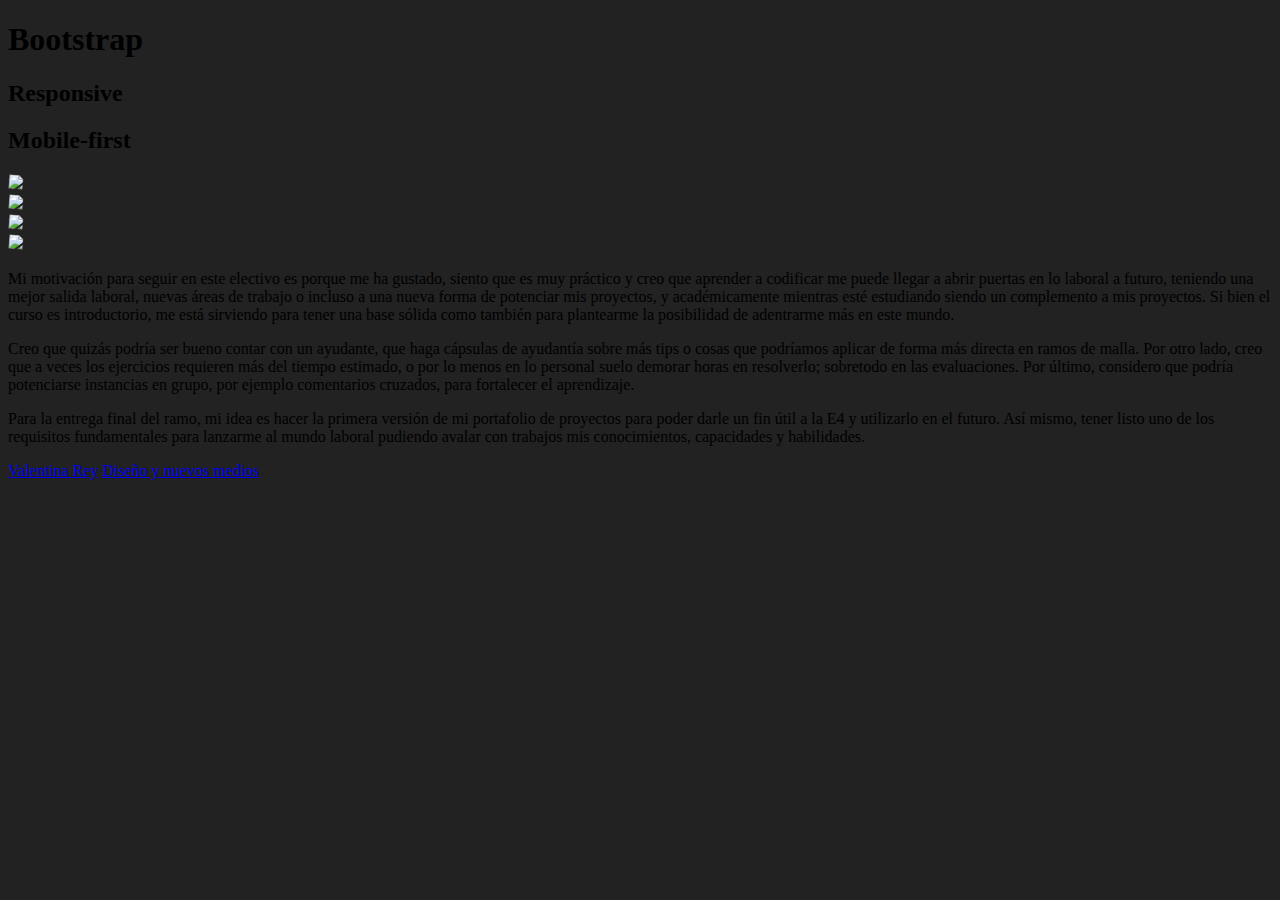
==== index.html @ e432c3e5 "Add files via upload" ====
<!DOCTYPE html>
<html lang="es">
    <head>
        <meta charset="utf-8" />
        <meta name="viewport" content="width=device-width, initial-scale=1" />
        <meta name="description" content="Diseño y nuevos medios, segunda versión remota">
        <link href="https://cdn.jsdelivr.net/npm/bootstrap@5.0.0-beta1/dist/css/bootstrap.min.css" rel="stylesheet" integrity="sha384-giJF6kkoqNQ00vy+HMDP7azOuL0xtbfIcaT9wjKHr8RbDVddVHyTfAAsrekwKmP1" crossorigin="anonymous" />
        <link href="style.css" rel="stylesheet" />
        <title>DNO037vR2 &#127959;</title>
    </head>
    <body>
        <header class="container-fluid">
            <div class="row">
                <div class="col text-center"><h1 class="fs-4 pt-4 text-white">Bootstrap</h1></div>
                <div class="col text-center"><h2 class="fs-5 pt-4 text-white-50">Responsive</h2></div>
                <div class="col text-center"><h2 class="fs-5 pt-4 text-white-50">Mobile-first</h2></div>
            </div>
        </header>
        <aside class="container-fluid">
            <div class="row pt-4 pb-5 mx-5">
                <div class="col-sm-6 col-lg-3 p-4">
                    <a target="_blank" href="https://cannesprlions.com/en/lionsnews/new-uses/" rel="noopener noreferrer">
                        <img src="images_portada/fast_and_furious.png" class="shadow img-fluid" onmousemove="primeraRevista()" onmouseleave="nada()" />
                    </a>
                </div>
                <div class="col-sm-6 col-lg-3 p-4">
                    <a target="_blank" href="https://cannesprlions.com/en/lionsnews/community/" rel="noopener noreferrer">
                        <img src="images_portada/harry_potter_10.png" class="shadow img-fluid" onmousemove="segundaRevista()" onmouseleave="nada()" />
                    </a>
                </div>
                <div class="col-sm-6 col-lg-3 p-4">
                    <a target="_blank" href="https://cannesprlions.com/en/lionsnews/human-power/" rel="noopener noreferrer">
                        <img src="images_portada/oscars.png" class="shadow img-fluid" onmousemove="terceraRevista()" onmouseleave="nada()" />
                    </a>
                </div>
                <div class="col-sm-6 col-lg-3 p-4">
                    <a target="_blank" href="https://cannesprlions.com/en/lionsnews/mismatches/" rel="noopener noreferrer">
                        <img src="images_portada/star_wars.png" class="shadow img-fluid" onmousemove="cuartaRevista()" onmouseleave="nada()" />
                    </a>
                </div>
            </div>
        </aside>
        <main class="container-fluid bg-light">
            <div class="container">
                <div class="row">
                    <div class="col-10 col-sm-9 col-md-8 col-lg-7 mx-auto my-5">
                        <p class="lead">Mi motivación para seguir en este electivo es porque me ha gustado, siento que es muy práctico y creo que aprender a codificar me puede llegar a abrir puertas en lo laboral a futuro, teniendo una mejor salida laboral, nuevas áreas de trabajo o incluso a una nueva forma de potenciar mis proyectos, y académicamente mientras esté estudiando siendo un complemento a mis proyectos. Si bien el curso es introductorio, me está sirviendo para tener una base sólida como también para plantearme la posibilidad de adentrarme más en este mundo.</p>
                        <p>Creo que quizás podría ser bueno contar con un ayudante, que haga cápsulas de ayudantía sobre más tips o cosas que podríamos aplicar de forma más directa en ramos de malla. Por otro lado, creo que a veces los ejercicios requieren más del tiempo estimado, o por lo menos en lo personal suelo demorar horas en resolverlo; sobretodo en las evaluaciones. Por último, considero que podría potenciarse instancias en grupo, por ejemplo comentarios cruzados, para fortalecer el aprendizaje.</p>
                        <p>Para la entrega final del ramo, mi idea es hacer la primera versión de mi portafolio de proyectos para poder darle un fin útil a la E4 y utilizarlo en el futuro. Así mismo, tener listo uno de los requisitos fundamentales para lanzarme al mundo laboral pudiendo avalar con trabajos mis conocimientos, capacidades y habilidades.</p>
                    </div>
                </div>
            </div>
        </main>
        <footer class="container">
            <div class="row">
                <div class="col-10 col-sm-9 col-md-8 col-lg-7 mx-auto pt-4 pb-2">
                    <p class="text-white small d-flex justify-content-between align-items-center"><a href="#" class="link-light">Valentina Rey</a> <a href="#" class="link-light">Diseño y nuevos medios</a></p>
                </div>
            </div>
        </footer>
        <script src="https://cdn.jsdelivr.net/npm/bootstrap@5.0.0-beta1/dist/js/bootstrap.bundle.min.js" integrity="sha384-ygbV9kiqUc6oa4msXn9868pTtWMgiQaeYH7/t7LECLbyPA2x65Kgf80OJFdroafW" crossorigin="anonymous"></script>
        <script src="script.js"></script>
    </body>
</html>
---- style.css ----
@charset "UTF-8";

* {
    transition: all ease 0.5s;
}
:hover {
    transition: all ease 0.5s;
}
body {
    background: #222;
}
aside img {
    transform: rotate(5deg) scale(0.9);
}
aside img:hover {
    transform: rotate(0) scale(1);
}
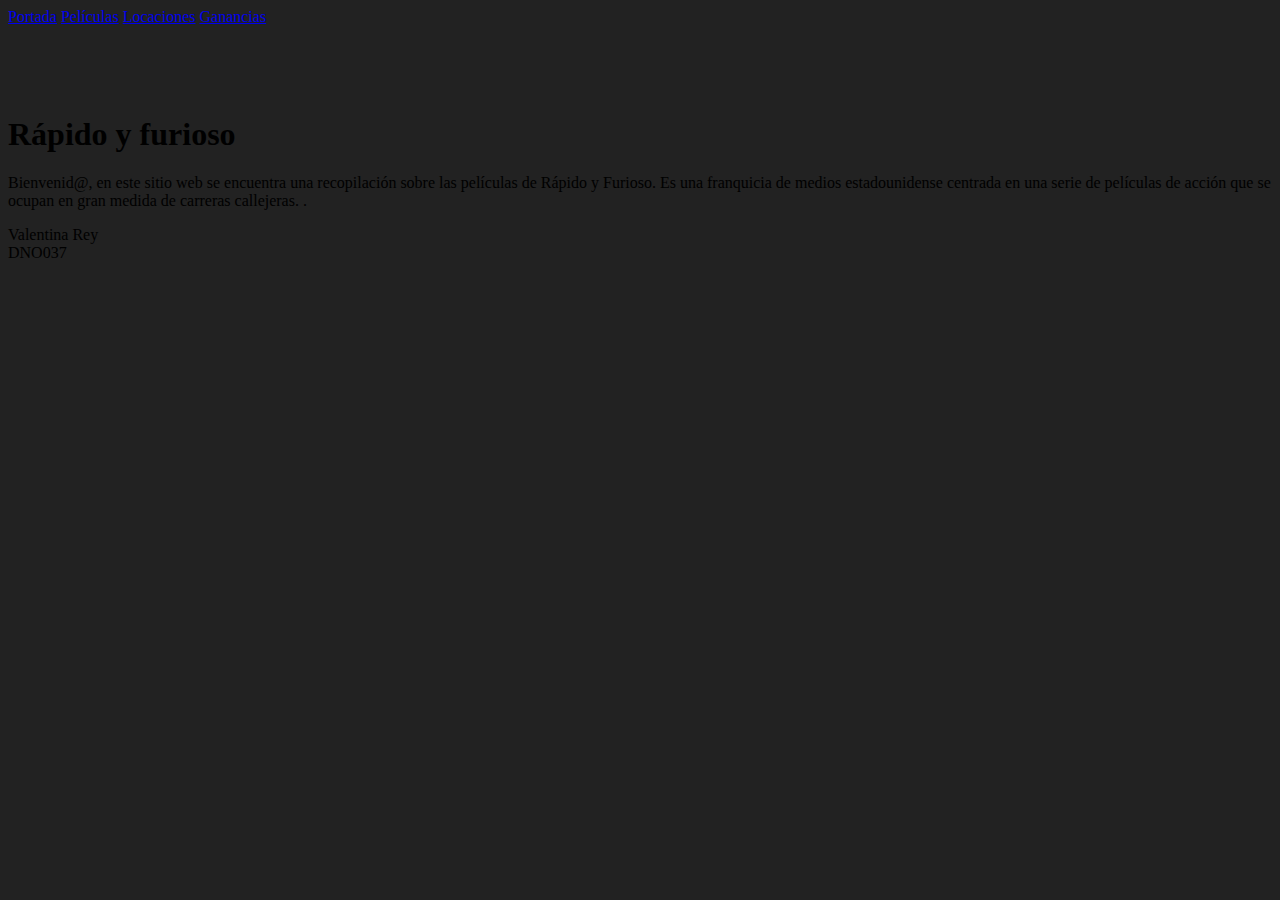
==== commit 8518d93a: "Add files via upload" ====
--- a/index.html
+++ b/index.html
@@ -3,62 +3,35 @@
     <head>
         <meta charset="utf-8" />
         <meta name="viewport" content="width=device-width, initial-scale=1" />
-        <meta name="description" content="Diseño y nuevos medios, segunda versión remota">
-        <link href="https://cdn.jsdelivr.net/npm/bootstrap@5.0.0-beta1/dist/css/bootstrap.min.css" rel="stylesheet" integrity="sha384-giJF6kkoqNQ00vy+HMDP7azOuL0xtbfIcaT9wjKHr8RbDVddVHyTfAAsrekwKmP1" crossorigin="anonymous" />
+        <meta name="description" content="Diseño y nuevos medios, segunda versión remota" />
+        <link href="https://cdn.jsdelivr.net/npm/bootstrap@5.0.1/dist/css/bootstrap.min.css" rel="stylesheet" integrity="sha384-+0n0xVW2eSR5OomGNYDnhzAbDsOXxcvSN1TPprVMTNDbiYZCxYbOOl7+AMvyTG2x" crossorigin="anonymous" />
         <link href="style.css" rel="stylesheet" />
-        <title>DNO037vR2 &#127959;</title>
+        <title>Remake &#127909;</title>
     </head>
     <body>
-        <header class="container-fluid">
-            <div class="row">
-                <div class="col text-center"><h1 class="fs-4 pt-4 text-white">Bootstrap</h1></div>
-                <div class="col text-center"><h2 class="fs-5 pt-4 text-white-50">Responsive</h2></div>
-                <div class="col text-center"><h2 class="fs-5 pt-4 text-white-50">Mobile-first</h2></div>
-            </div>
-        </header>
-        <aside class="container-fluid">
-            <div class="row pt-4 pb-5 mx-5">
-                <div class="col-sm-6 col-lg-3 p-4">
-                    <a target="_blank" href="https://cannesprlions.com/en/lionsnews/new-uses/" rel="noopener noreferrer">
-                        <img src="images_portada/fast_and_furious.png" class="shadow img-fluid" onmousemove="primeraRevista()" onmouseleave="nada()" />
-                    </a>
-                </div>
-                <div class="col-sm-6 col-lg-3 p-4">
-                    <a target="_blank" href="https://cannesprlions.com/en/lionsnews/community/" rel="noopener noreferrer">
-                        <img src="images_portada/harry_potter_10.png" class="shadow img-fluid" onmousemove="segundaRevista()" onmouseleave="nada()" />
-                    </a>
-                </div>
-                <div class="col-sm-6 col-lg-3 p-4">
-                    <a target="_blank" href="https://cannesprlions.com/en/lionsnews/human-power/" rel="noopener noreferrer">
-                        <img src="images_portada/oscars.png" class="shadow img-fluid" onmousemove="terceraRevista()" onmouseleave="nada()" />
-                    </a>
-                </div>
-                <div class="col-sm-6 col-lg-3 p-4">
-                    <a target="_blank" href="https://cannesprlions.com/en/lionsnews/mismatches/" rel="noopener noreferrer">
-                        <img src="images_portada/star_wars.png" class="shadow img-fluid" onmousemove="cuartaRevista()" onmouseleave="nada()" />
-                    </a>
-                </div>
-            </div>
-        </aside>
-        <main class="container-fluid bg-light">
-            <div class="container">
-                <div class="row">
-                    <div class="col-10 col-sm-9 col-md-8 col-lg-7 mx-auto my-5">
-                        <p class="lead">Mi motivación para seguir en este electivo es porque me ha gustado, siento que es muy práctico y creo que aprender a codificar me puede llegar a abrir puertas en lo laboral a futuro, teniendo una mejor salida laboral, nuevas áreas de trabajo o incluso a una nueva forma de potenciar mis proyectos, y académicamente mientras esté estudiando siendo un complemento a mis proyectos. Si bien el curso es introductorio, me está sirviendo para tener una base sólida como también para plantearme la posibilidad de adentrarme más en este mundo.</p>
-                        <p>Creo que quizás podría ser bueno contar con un ayudante, que haga cápsulas de ayudantía sobre más tips o cosas que podríamos aplicar de forma más directa en ramos de malla. Por otro lado, creo que a veces los ejercicios requieren más del tiempo estimado, o por lo menos en lo personal suelo demorar horas en resolverlo; sobretodo en las evaluaciones. Por último, considero que podría potenciarse instancias en grupo, por ejemplo comentarios cruzados, para fortalecer el aprendizaje.</p>
-                        <p>Para la entrega final del ramo, mi idea es hacer la primera versión de mi portafolio de proyectos para poder darle un fin útil a la E4 y utilizarlo en el futuro. Así mismo, tener listo uno de los requisitos fundamentales para lanzarme al mundo laboral pudiendo avalar con trabajos mis conocimientos, capacidades y habilidades.</p>
-                    </div>
+        <div class="container fixed-top">
+            <nav class="d-flex justify-content-between py-3">
+                <a href="index.html" class="active">Portada</a> <a href="peliculas.html">Películas</a> <a href="locaciones.html">Locaciones</a> <a href="ganancias.html">Ganancias</a>
+            </nav>
+        </div>
+        <main class="container py-5">
+            <div class="row py-3 d-flex">
+                <div class="col-sm-6 me-auto" style="margin-top: 10vh;">
+                    <h1>Rápido y furioso</h1>
+                    <p>
+                        Bienvenid@, en este sitio web se encuentra una recopilación sobre las películas de Rápido y Furioso. Es una franquicia de medios estadounidense centrada en una serie de películas de acción que se ocupan en gran medida de carreras callejeras.
+                      </a>.
+                    </p>
+                    <div id="mapa"> 
                 </div>
             </div>
         </main>
-        <footer class="container">
-            <div class="row">
-                <div class="col-10 col-sm-9 col-md-8 col-lg-7 mx-auto pt-4 pb-2">
-                    <p class="text-white small d-flex justify-content-between align-items-center"><a href="#" class="link-light">Valentina Rey</a> <a href="#" class="link-light">Diseño y nuevos medios</a></p>
-                </div>
-            </div>
-        </footer>
-        <script src="https://cdn.jsdelivr.net/npm/bootstrap@5.0.0-beta1/dist/js/bootstrap.bundle.min.js" integrity="sha384-ygbV9kiqUc6oa4msXn9868pTtWMgiQaeYH7/t7LECLbyPA2x65Kgf80OJFdroafW" crossorigin="anonymous"></script>
-        <script src="script.js"></script>
+        <div class="container fixed-bottom">
+            <footer class="d-flex justify-content-between py-3">
+                <div>Valentina Rey</div>
+                <div>DNO037</div>
+            </footer>
+        </div>
+        <script src="https://cdn.jsdelivr.net/npm/bootstrap@5.0.1/dist/js/bootstrap.bundle.min.js" integrity="sha384-gtEjrD/SeCtmISkJkNUaaKMoLD0//ElJ19smozuHV6z3Iehds+3Ulb9Bn9Plx0x4" crossorigin="anonymous"></script>
     </body>
 </html>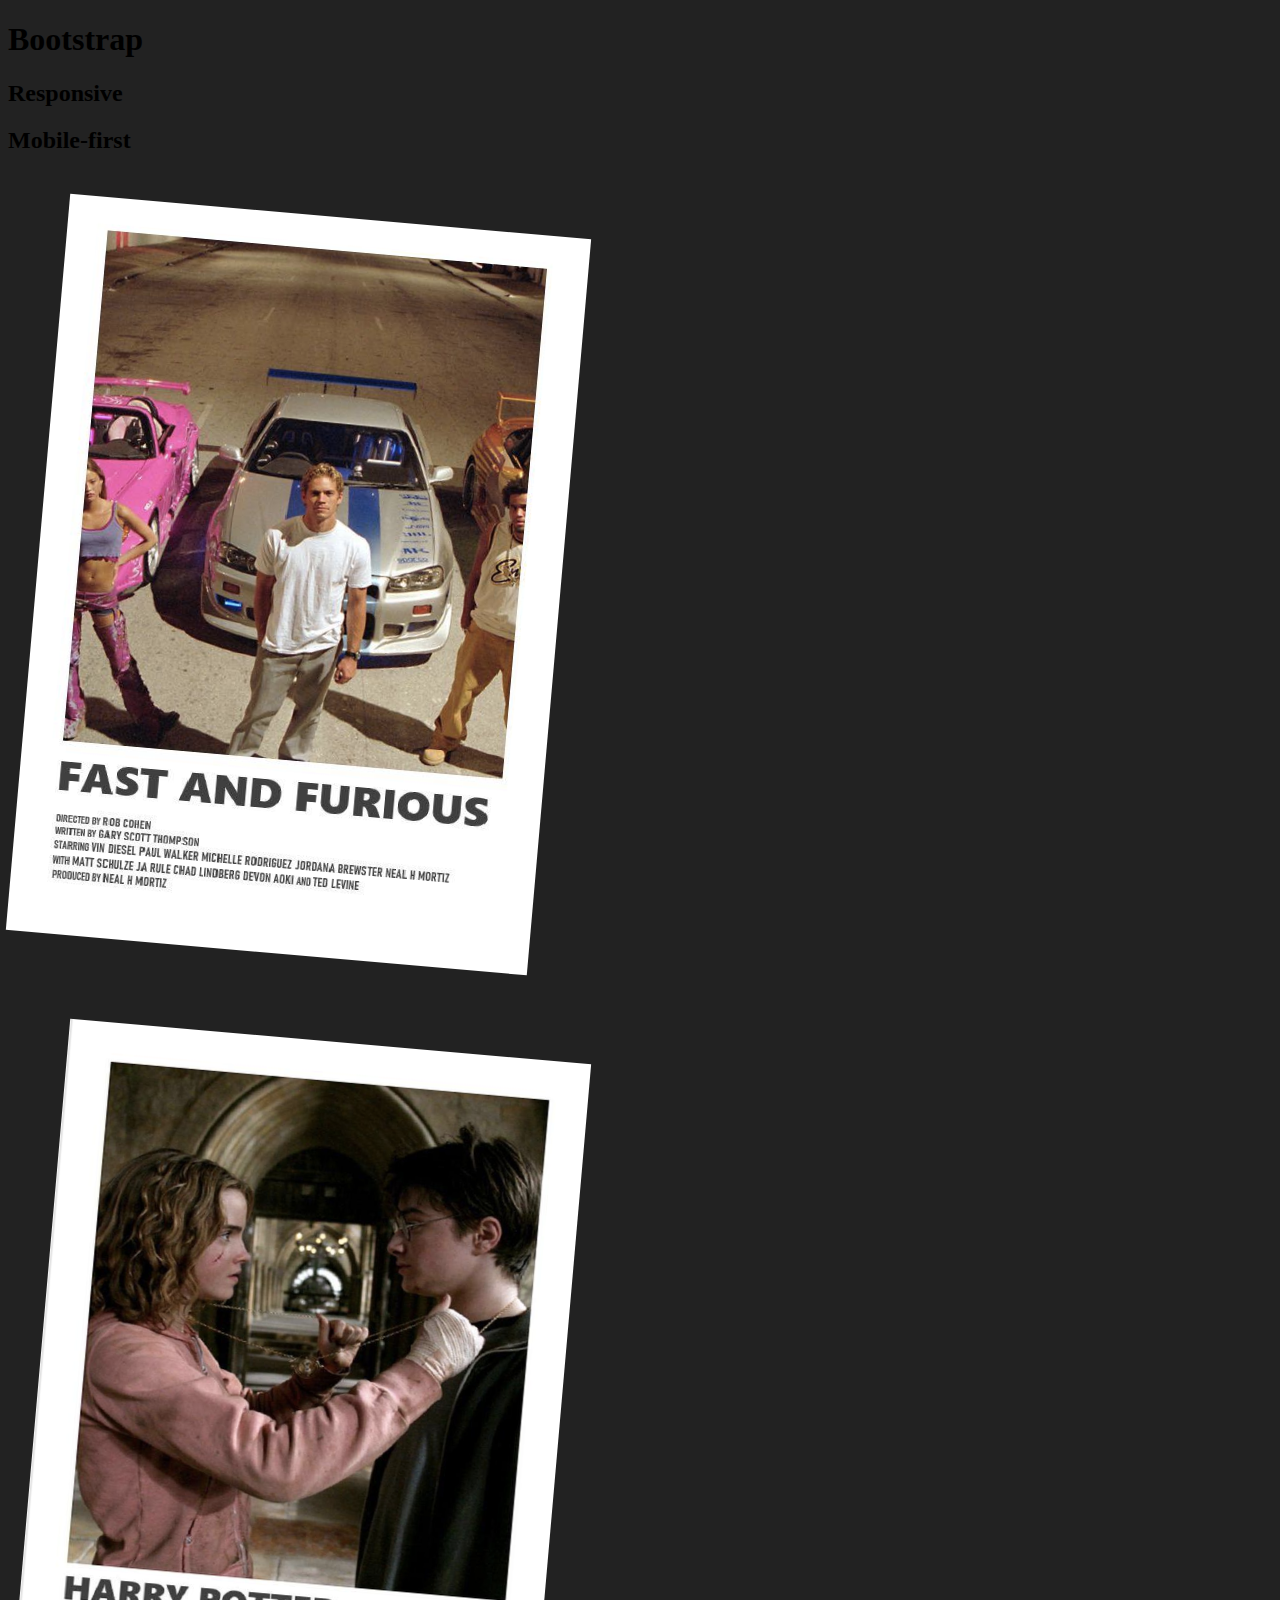
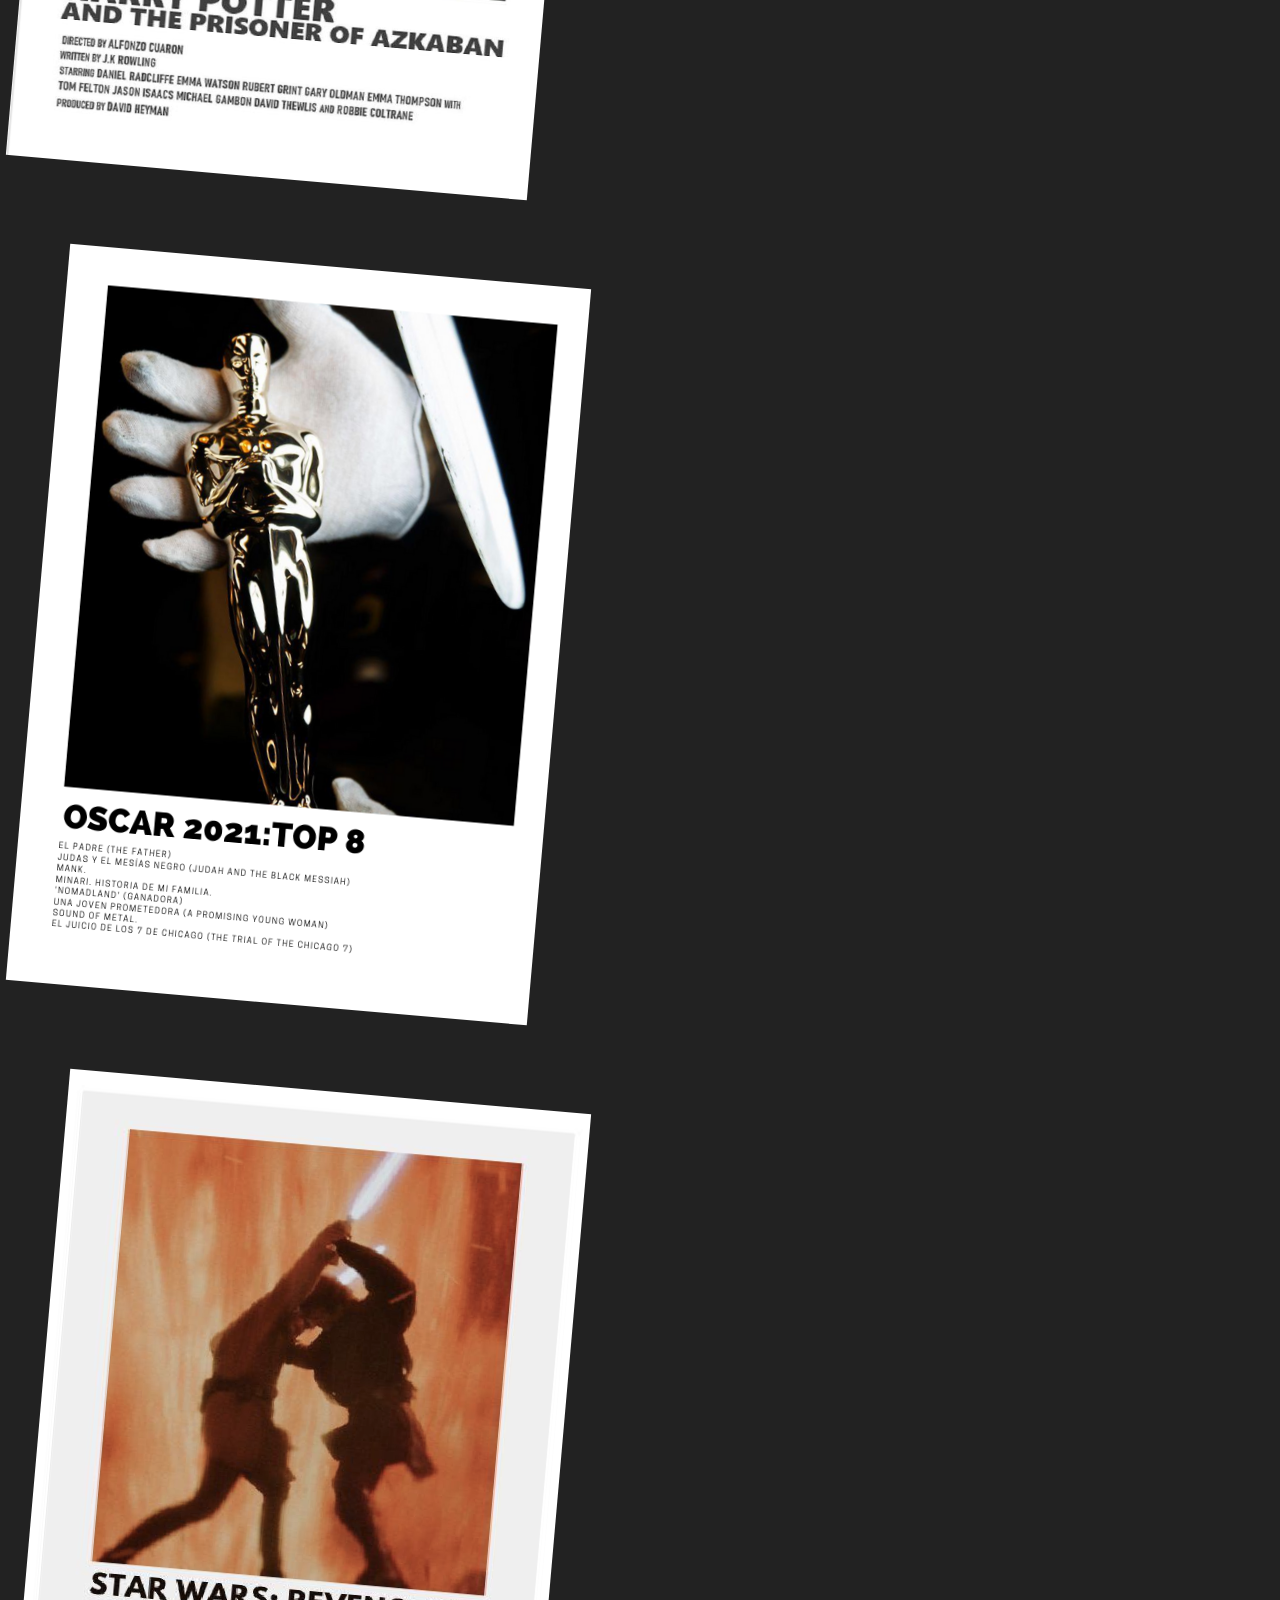
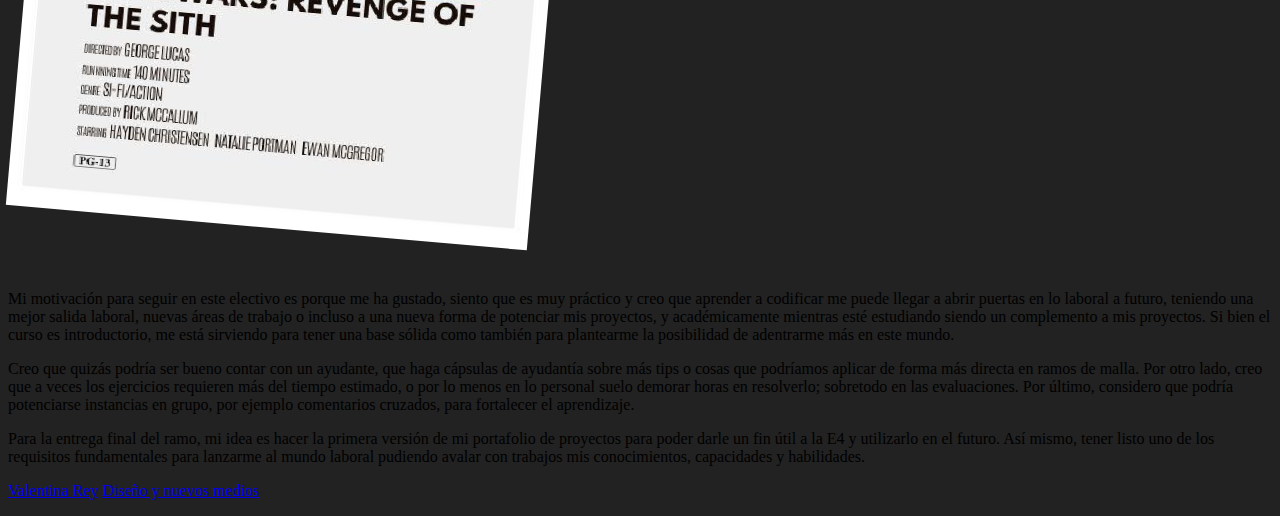
==== commit fbb78468: "Add files via upload" ====
--- a/index.html
+++ b/index.html
@@ -3,35 +3,62 @@
     <head>
         <meta charset="utf-8" />
         <meta name="viewport" content="width=device-width, initial-scale=1" />
-        <meta name="description" content="Diseño y nuevos medios, segunda versión remota" />
-        <link href="https://cdn.jsdelivr.net/npm/bootstrap@5.0.1/dist/css/bootstrap.min.css" rel="stylesheet" integrity="sha384-+0n0xVW2eSR5OomGNYDnhzAbDsOXxcvSN1TPprVMTNDbiYZCxYbOOl7+AMvyTG2x" crossorigin="anonymous" />
+        <meta name="description" content="Diseño y nuevos medios, segunda versión remota">
+        <link href="https://cdn.jsdelivr.net/npm/bootstrap@5.0.0-beta1/dist/css/bootstrap.min.css" rel="stylesheet" integrity="sha384-giJF6kkoqNQ00vy+HMDP7azOuL0xtbfIcaT9wjKHr8RbDVddVHyTfAAsrekwKmP1" crossorigin="anonymous" />
         <link href="style.css" rel="stylesheet" />
-        <title>Remake &#127909;</title>
+        <title>DNO037vR2 &#127959;</title>
     </head>
-    <body>
-        <div class="container fixed-top">
-            <nav class="d-flex justify-content-between py-3">
-                <a href="index.html" class="active">Portada</a> <a href="peliculas.html">Películas</a> <a href="locaciones.html">Locaciones</a> <a href="ganancias.html">Ganancias</a>
-            </nav>
-        </div>
-        <main class="container py-5">
-            <div class="row py-3 d-flex">
-                <div class="col-sm-6 me-auto" style="margin-top: 10vh;">
-                    <h1>Rápido y furioso</h1>
-                    <p>
-                        Bienvenid@, en este sitio web se encuentra una recopilación sobre las películas de Rápido y Furioso. Es una franquicia de medios estadounidense centrada en una serie de películas de acción que se ocupan en gran medida de carreras callejeras.
-                      </a>.
-                    </p>
-                    <div id="mapa"> 
+    <body >
+        <header class="container-fluid">
+            <div class="row">
+                <div class="col text-center"><h1 class="fs-4 pt-4 text-white">Bootstrap</h1></div>
+                <div class="col text-center"><h2 class="fs-5 pt-4 text-white-50">Responsive</h2></div>
+                <div class="col text-center"><h2 class="fs-5 pt-4 text-white-50">Mobile-first</h2></div>
+            </div>
+        </header>
+        <aside class="container-fluid">
+            <div class="row pt-4 pb-5 mx-5">
+                <div class="col-sm-6 col-lg-3 p-4">
+                    <a target="_blank" href="https://cannesprlions.com/en/lionsnews/new-uses/" rel="noopener noreferrer">
+                        <img src="images_portada/fast_and_furious.png" class="shadow img-fluid" onmousemove="primeraRevista()" onmouseleave="nada()" />
+                    </a>
+                </div>
+                <div class="col-sm-6 col-lg-3 p-4">
+                    <a target="_blank" href=" https://lunalaffx.github.io/DNO037-clase10/remake/" rel="noopener noreferrer">
+                        <img src="images_portada/harry_potter_10.png" class="shadow img-fluid" onmousemove="segundaRevista()" onmouseleave="nada()" />
+                    </a>
+                </div>
+                <div class="col-sm-6 col-lg-3 p-4">
+                    <a target="_blank" href="https://mirkogonzalez.github.io/clase-10/remake/" rel="noopener noreferrer">
+                        <img src="images_portada/oscars.png" class="shadow img-fluid" onmousemove="terceraRevista()" onmouseleave="nada()" />
+                    </a>
+                </div>
+                <div class="col-sm-6 col-lg-3 p-4">
+                    <a target="_blank" href="https://rama2432.github.io/DNO-clase10/remake/index.html" rel="noopener noreferrer">
+                        <img src="images_portada/star_wars.png" class="shadow img-fluid" onmousemove="cuartaRevista()" onmouseleave="nada()" />
+                    </a>
+                </div>
+            </div>
+        </aside>
+        <main class="container-fluid bg-light">
+            <div class="container">
+                <div class="row">
+                    <div class="col-10 col-sm-9 col-md-8 col-lg-7 mx-auto my-5">
+                        <p class="lead">Mi motivación para seguir en este electivo es porque me ha gustado, siento que es muy práctico y creo que aprender a codificar me puede llegar a abrir puertas en lo laboral a futuro, teniendo una mejor salida laboral, nuevas áreas de trabajo o incluso a una nueva forma de potenciar mis proyectos, y académicamente mientras esté estudiando siendo un complemento a mis proyectos. Si bien el curso es introductorio, me está sirviendo para tener una base sólida como también para plantearme la posibilidad de adentrarme más en este mundo.</p>
+                        <p>Creo que quizás podría ser bueno contar con un ayudante, que haga cápsulas de ayudantía sobre más tips o cosas que podríamos aplicar de forma más directa en ramos de malla. Por otro lado, creo que a veces los ejercicios requieren más del tiempo estimado, o por lo menos en lo personal suelo demorar horas en resolverlo; sobretodo en las evaluaciones. Por último, considero que podría potenciarse instancias en grupo, por ejemplo comentarios cruzados, para fortalecer el aprendizaje.</p>
+                        <p>Para la entrega final del ramo, mi idea es hacer la primera versión de mi portafolio de proyectos para poder darle un fin útil a la E4 y utilizarlo en el futuro. Así mismo, tener listo uno de los requisitos fundamentales para lanzarme al mundo laboral pudiendo avalar con trabajos mis conocimientos, capacidades y habilidades.</p>
+                    </div>
                 </div>
             </div>
         </main>
-        <div class="container fixed-bottom">
-            <footer class="d-flex justify-content-between py-3">
-                <div>Valentina Rey</div>
-                <div>DNO037</div>
-            </footer>
-        </div>
-        <script src="https://cdn.jsdelivr.net/npm/bootstrap@5.0.1/dist/js/bootstrap.bundle.min.js" integrity="sha384-gtEjrD/SeCtmISkJkNUaaKMoLD0//ElJ19smozuHV6z3Iehds+3Ulb9Bn9Plx0x4" crossorigin="anonymous"></script>
+        <footer class="container">
+            <div class="row">
+                <div class="col-10 col-sm-9 col-md-8 col-lg-7 mx-auto pt-4 pb-2">
+                    <p class="text-white small d-flex justify-content-between align-items-center"><a href="#" class="link-light">Valentina Rey</a> <a href="#" class="link-light">Diseño y nuevos medios</a></p>
+                </div>
+            </div>
+        </footer>
+        <script src="https://cdn.jsdelivr.net/npm/bootstrap@5.0.0-beta1/dist/js/bootstrap.bundle.min.js" integrity="sha384-ygbV9kiqUc6oa4msXn9868pTtWMgiQaeYH7/t7LECLbyPA2x65Kgf80OJFdroafW" crossorigin="anonymous"></script>
+        <script src="script.js"></script>
     </body>
 </html>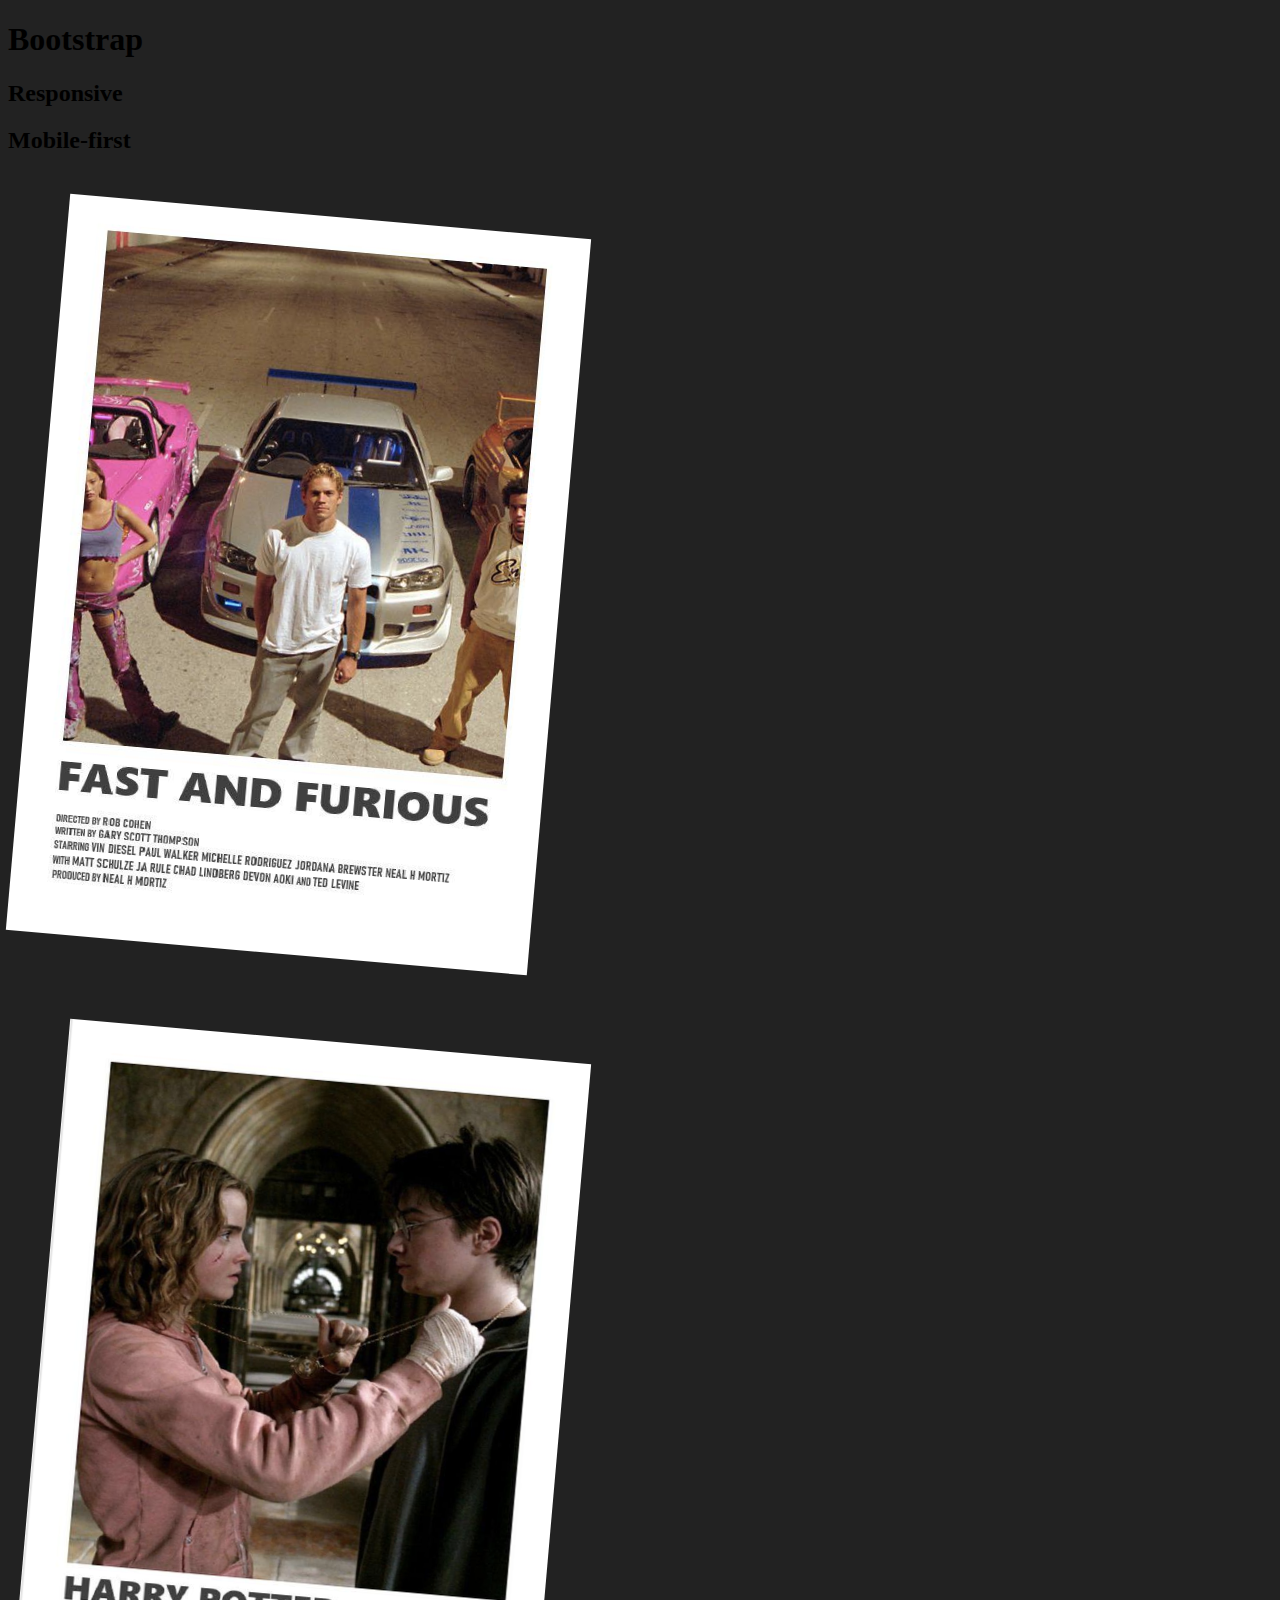
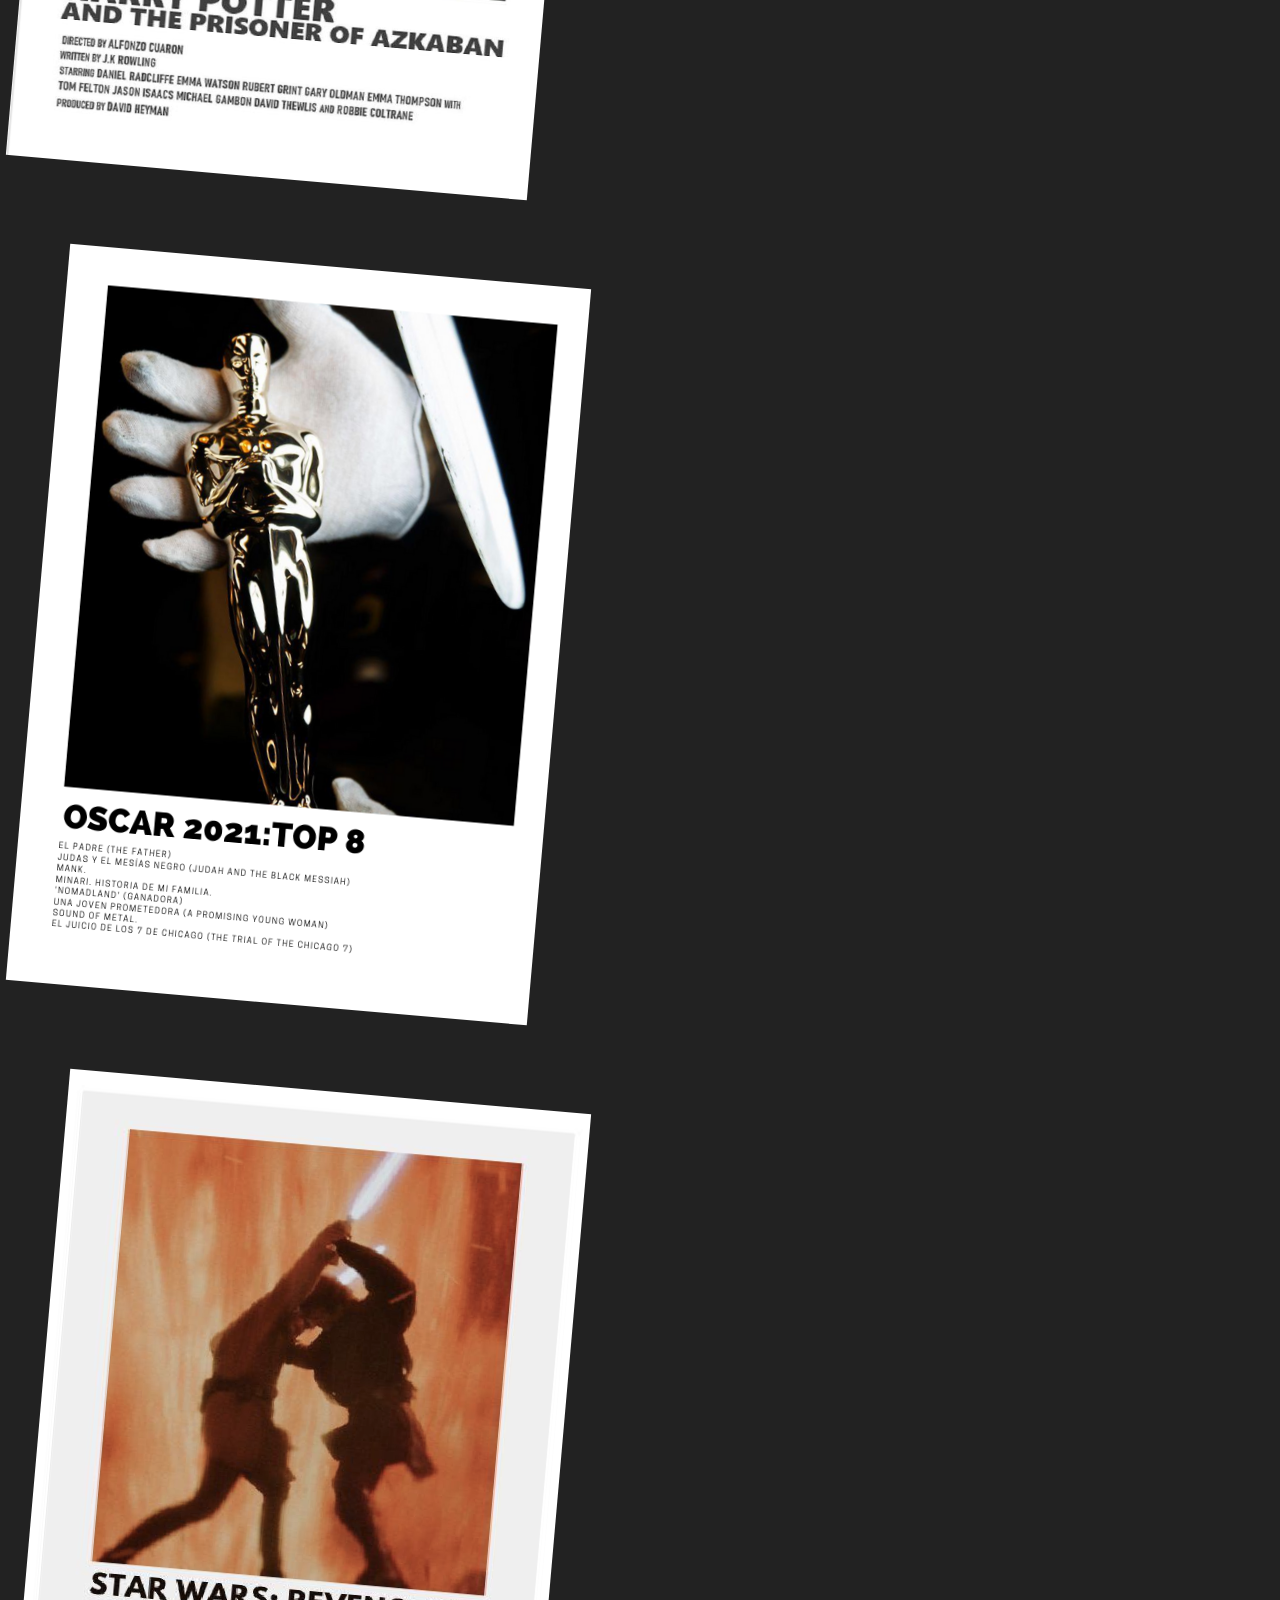
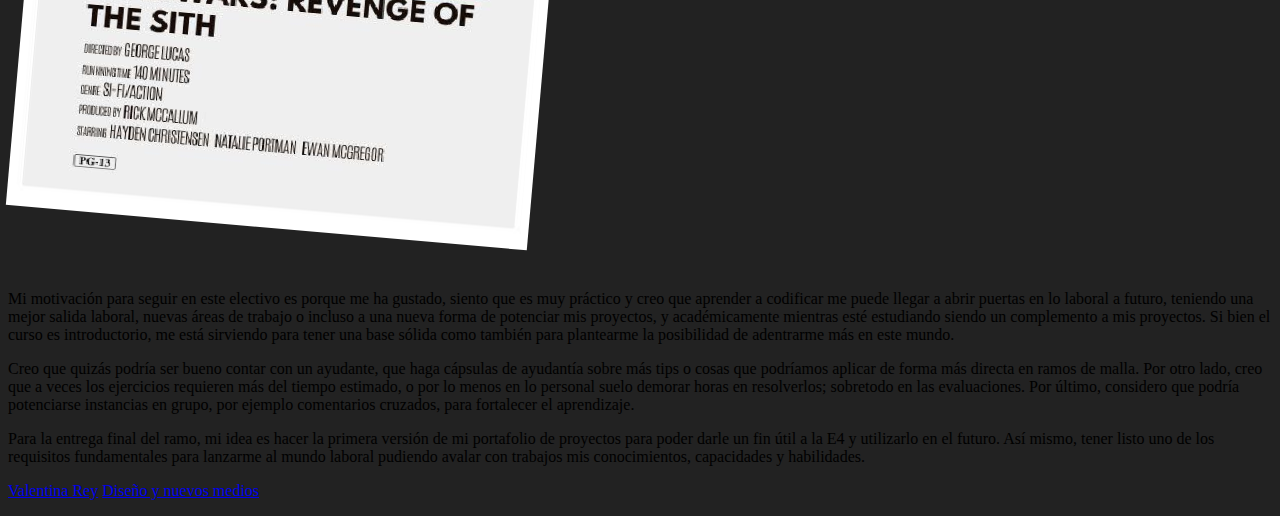
==== commit 3204bade: "Update index.html" ====
--- a/index.html
+++ b/index.html
@@ -19,7 +19,7 @@
         <aside class="container-fluid">
             <div class="row pt-4 pb-5 mx-5">
                 <div class="col-sm-6 col-lg-3 p-4">
-                    <a target="_blank" href="https://cannesprlions.com/en/lionsnews/new-uses/" rel="noopener noreferrer">
+                    <a target="_blank" href="https://valentinarey.github.io/clase_10/remake/index.html" rel="noopener noreferrer">
                         <img src="images_portada/fast_and_furious.png" class="shadow img-fluid" onmousemove="primeraRevista()" onmouseleave="nada()" />
                     </a>
                 </div>
@@ -45,7 +45,7 @@
                 <div class="row">
                     <div class="col-10 col-sm-9 col-md-8 col-lg-7 mx-auto my-5">
                         <p class="lead">Mi motivación para seguir en este electivo es porque me ha gustado, siento que es muy práctico y creo que aprender a codificar me puede llegar a abrir puertas en lo laboral a futuro, teniendo una mejor salida laboral, nuevas áreas de trabajo o incluso a una nueva forma de potenciar mis proyectos, y académicamente mientras esté estudiando siendo un complemento a mis proyectos. Si bien el curso es introductorio, me está sirviendo para tener una base sólida como también para plantearme la posibilidad de adentrarme más en este mundo.</p>
-                        <p>Creo que quizás podría ser bueno contar con un ayudante, que haga cápsulas de ayudantía sobre más tips o cosas que podríamos aplicar de forma más directa en ramos de malla. Por otro lado, creo que a veces los ejercicios requieren más del tiempo estimado, o por lo menos en lo personal suelo demorar horas en resolverlo; sobretodo en las evaluaciones. Por último, considero que podría potenciarse instancias en grupo, por ejemplo comentarios cruzados, para fortalecer el aprendizaje.</p>
+                        <p>Creo que quizás podría ser bueno contar con un ayudante, que haga cápsulas de ayudantía sobre más tips o cosas que podríamos aplicar de forma más directa en ramos de malla. Por otro lado, creo que a veces los ejercicios requieren más del tiempo estimado, o por lo menos en lo personal suelo demorar horas en resolverlos; sobretodo en las evaluaciones. Por último, considero que podría potenciarse instancias en grupo, por ejemplo comentarios cruzados, para fortalecer el aprendizaje.</p>
                         <p>Para la entrega final del ramo, mi idea es hacer la primera versión de mi portafolio de proyectos para poder darle un fin útil a la E4 y utilizarlo en el futuro. Así mismo, tener listo uno de los requisitos fundamentales para lanzarme al mundo laboral pudiendo avalar con trabajos mis conocimientos, capacidades y habilidades.</p>
                     </div>
                 </div>
@@ -61,4 +61,4 @@
         <script src="https://cdn.jsdelivr.net/npm/bootstrap@5.0.0-beta1/dist/js/bootstrap.bundle.min.js" integrity="sha384-ygbV9kiqUc6oa4msXn9868pTtWMgiQaeYH7/t7LECLbyPA2x65Kgf80OJFdroafW" crossorigin="anonymous"></script>
         <script src="script.js"></script>
     </body>
-</html>+</html>
